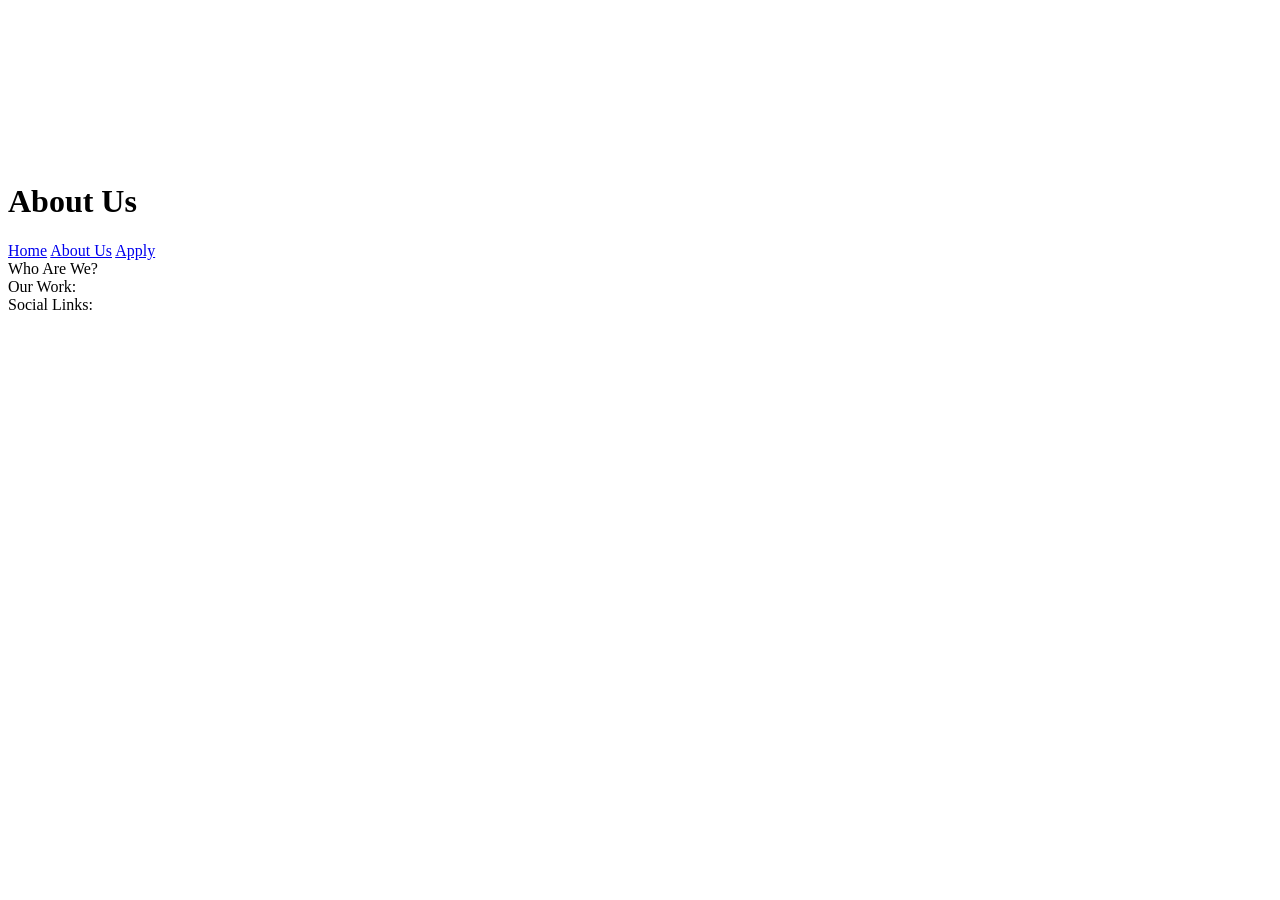
==== aboutus.html @ 1f3c87d3 "Initial Upload" ====
<!DOCTYPE html>
<html lang="en">
<!--Creates the webpage-->

<video autoplay muted loop playsinline class="bg-video">
    <source src="BEANS Loop-1.mp4" type="video/mp4">
</video>

<head>
    <link rel="stylesheet" href="style.css">
</head>

<body>
    <header class="navbar">
        <h1>About Us</h1>
        <nav>
            <a href="index.html" id="nav-buttons">Home</a>
            <a href="aboutus.html" id="nav-buttons" class="active">About Us</a>
            <a href="apply.html", target="" id="nav-buttons"> Apply</a>
        
        </nav> 

    </header>
    <div class="bigbox"> 
        <div class="Who-Are-We-box"> Who Are We?</div>
        <div class="our-work-box">Our Work: </div>
        <div class="social-links-box">Social Links: </div>

    </div>

</body>

</html>
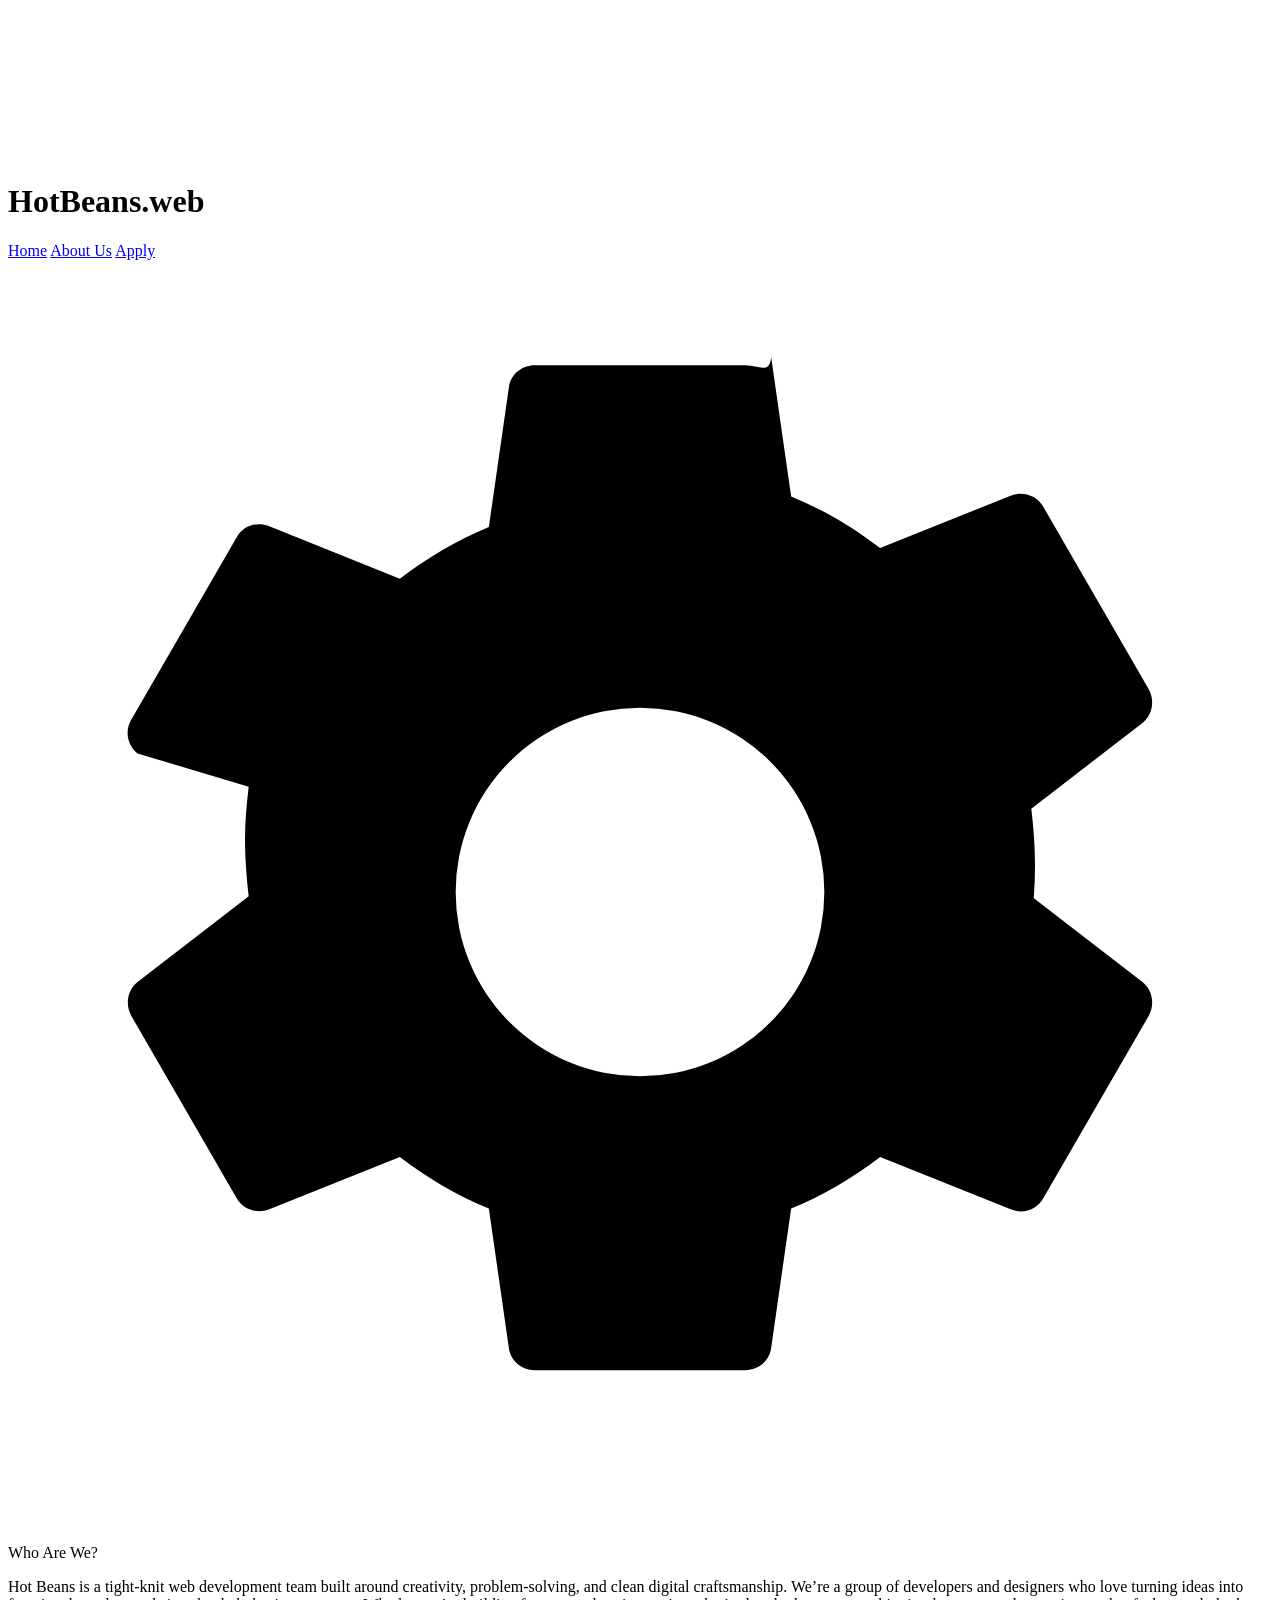
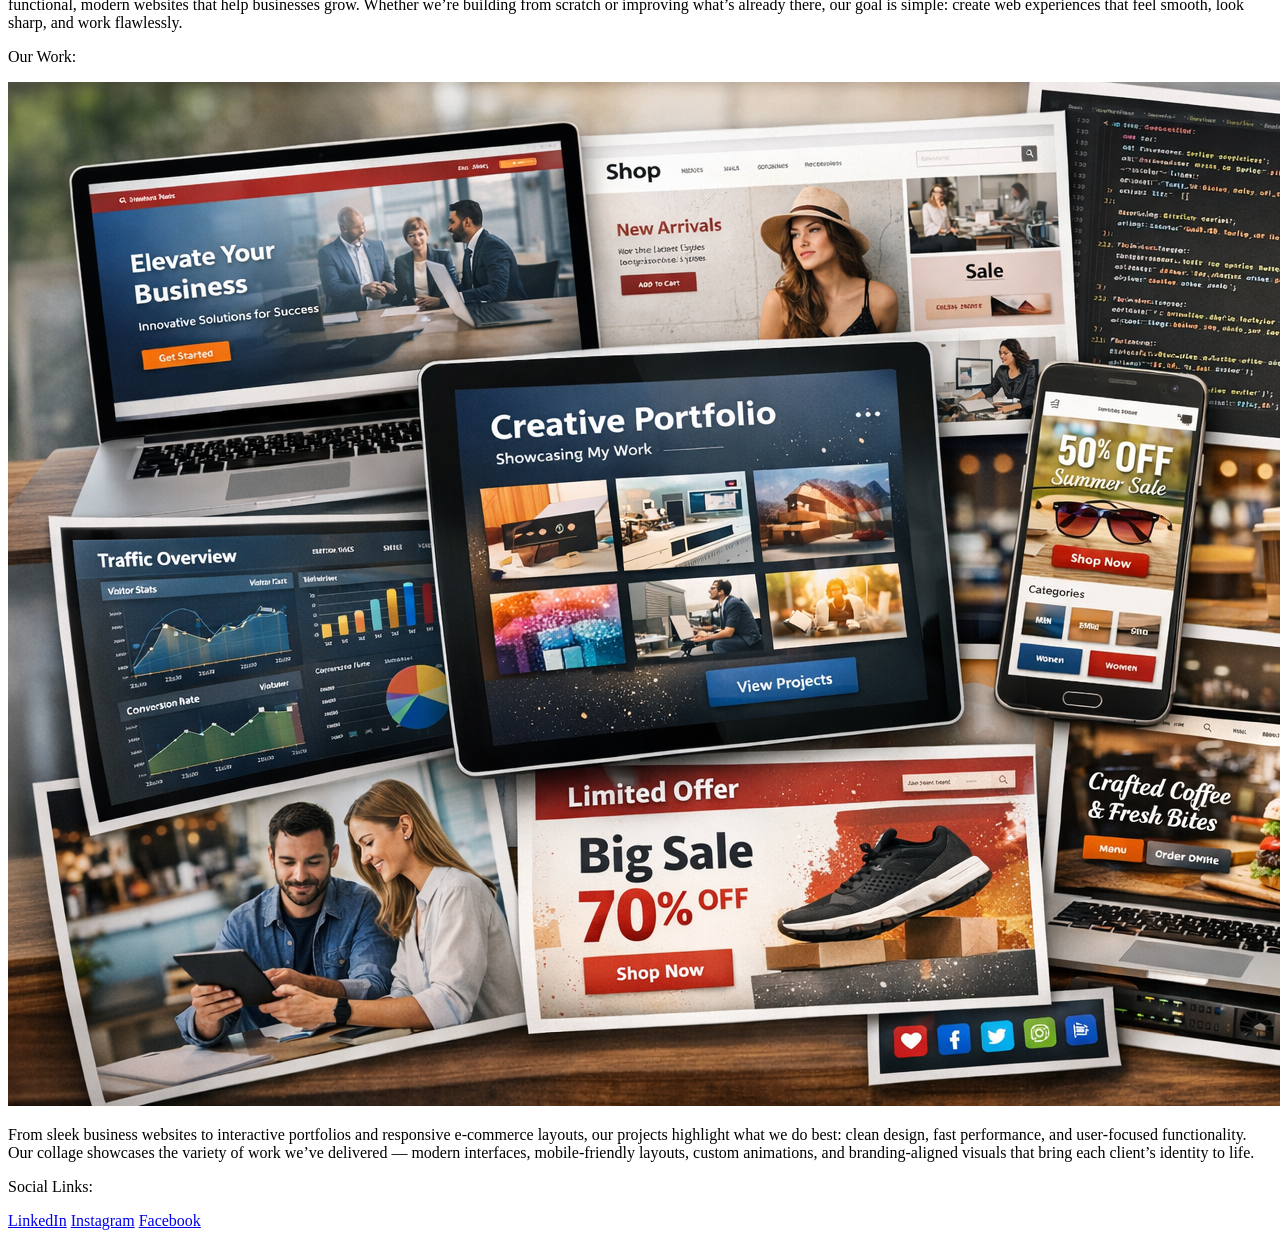
==== commit 9c2a60e9: "Version 2" ====
--- a/aboutus.html
+++ b/aboutus.html
@@ -1,33 +1,49 @@
 <!DOCTYPE html>
 <html lang="en">
-<!--Creates the webpage-->
-
-<video autoplay muted loop playsinline class="bg-video">
-    <source src="BEANS Loop-1.mp4" type="video/mp4">
-</video>
 
 <head>
+    <meta name="viewport" content="width=device-width, initial-scale=1.0">
     <link rel="stylesheet" href="style.css">
 </head>
 
 <body>
+    <video autoplay muted loop playsinline class="bg-video">
+        <source src="BEANS Loop-1.mp4" type="video/mp4">
+    </video>
+
     <header class="navbar">
-        <h1>About Us</h1>
+        <h1>HotBeans.web</h1>
         <nav>
             <a href="index.html" id="nav-buttons">Home</a>
             <a href="aboutus.html" id="nav-buttons" class="active">About Us</a>
-            <a href="apply.html", target="" id="nav-buttons"> Apply</a>
-        
-        </nav> 
+            <a href="apply.html" id="nav-buttons">Apply</a>
+        </nav>
+        <svg class="gear" viewBox="0 0 24 24" xmlns="http://www.w3.org/2000/svg">
+          <path d="M12 15.5A3.5 3.5 0 0 1 8.5 12 3.5 3.5 0 0 1 12 8.5a3.5 3.5 0 0 1 3.5 3.5 3.5 3.5 0 0 1-3.5 3.5m7.43-2.92c.04-.34.07-.69.07-1.08s-.03-.74-.07-1.08l2.11-1.63c.19-.15.24-.42.12-.64l-2-3.46c-.12-.22-.39-.3-.61-.22l-2.49 1c-.52-.4-1.08-.73-1.69-.98l-.38-2.65C14.46 2.18 14.25 2 14 2h-4c-.25 0-.46.18-.49.42l-.38 2.65c-.61.25-1.17.59-1.69.98l-2.49-1c-.23-.09-.49 0-.61.22l-2 3.46c-.13.22-.07.49.12.64L4.57 10c-.04.34-.07.67-.07 1s.03.74.07 1.08l-2.11 1.63c-.19.15-.24.42-.12.64l2 3.46c.12.22.39.3.61.22l2.49-1c.52.4 1.08.73 1.69.98l.38 2.65c.03.24.24.42.49.42h4c.25 0 .46-.18.49-.42l.38-2.65c.61-.25 1.17-.58 1.69-.98l2.49 1c.23.09.49 0 .61-.22l2-3.46c.12-.22.07-.49-.12-.64l-2.11-1.63z"/>
+        </svg>
+    </header>
 
-    </header>
-    <div class="bigbox"> 
-        <div class="Who-Are-We-box"> Who Are We?</div>
-        <div class="our-work-box">Our Work: </div>
-        <div class="social-links-box">Social Links: </div>
+    <div class="bigbox-aboutus">
+
+        <div class="about-box">
+            <p class="about-title">Who Are We?</p>
+            <p class="about-body">Hot Beans is a tight‑knit web development team built around creativity, problem‑solving, and clean digital craftsmanship. We’re a group of developers and designers who love turning ideas into functional, modern websites that help businesses grow. Whether we’re building from scratch or improving what’s already there, our goal is simple: create web experiences that feel smooth, look sharp, and work flawlessly.</p>
+        </div>
+
+        <div class="about-box">
+            <p class="about-title">Our Work:</p>
+            <img src="Our Work.png" alt="Our Work" id="our-work-img">
+            <p class="about-body">From sleek business websites to interactive portfolios and responsive e‑commerce layouts, our projects highlight what we do best: clean design, fast performance, and user‑focused functionality. Our collage showcases the variety of work we’ve delivered — modern interfaces, mobile‑friendly layouts, custom animations, and branding‑aligned visuals that bring each client’s identity to life.</p>
+        </div>
+
+        <div class="about-box">
+            <p class="about-title">Social Links:</p>
+            <a href="https://www.linkedin.com/company/hotbeansweb/" target="_blank" class="social-link">LinkedIn</a>
+            <a href="https://www.instagram.com/hotbeansweb/" target="_blank" class="social-link">Instagram</a>
+            <a href="https://www.facebook.com/hotbeansweb" target="_blank" class="social-link">Facebook</a>
+        </div>
 
     </div>
 
 </body>
-
-</html>
+</html>
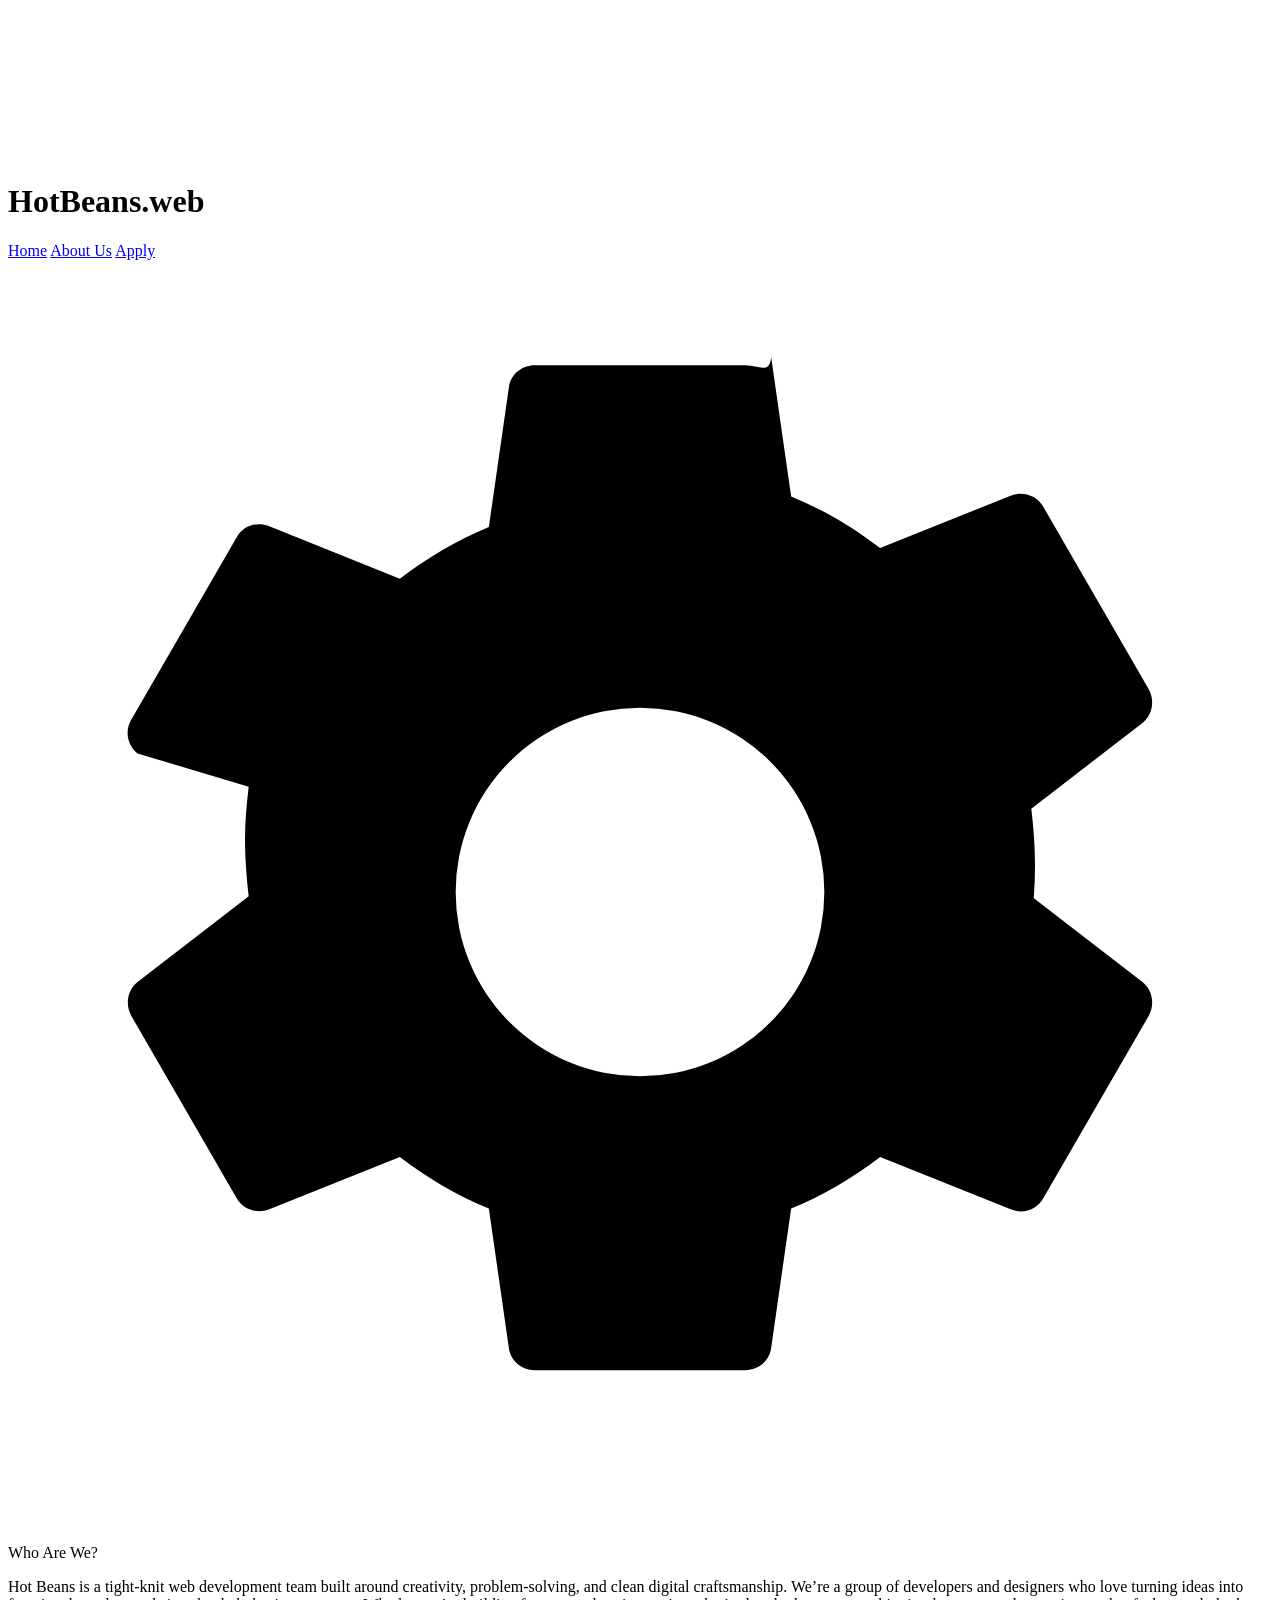
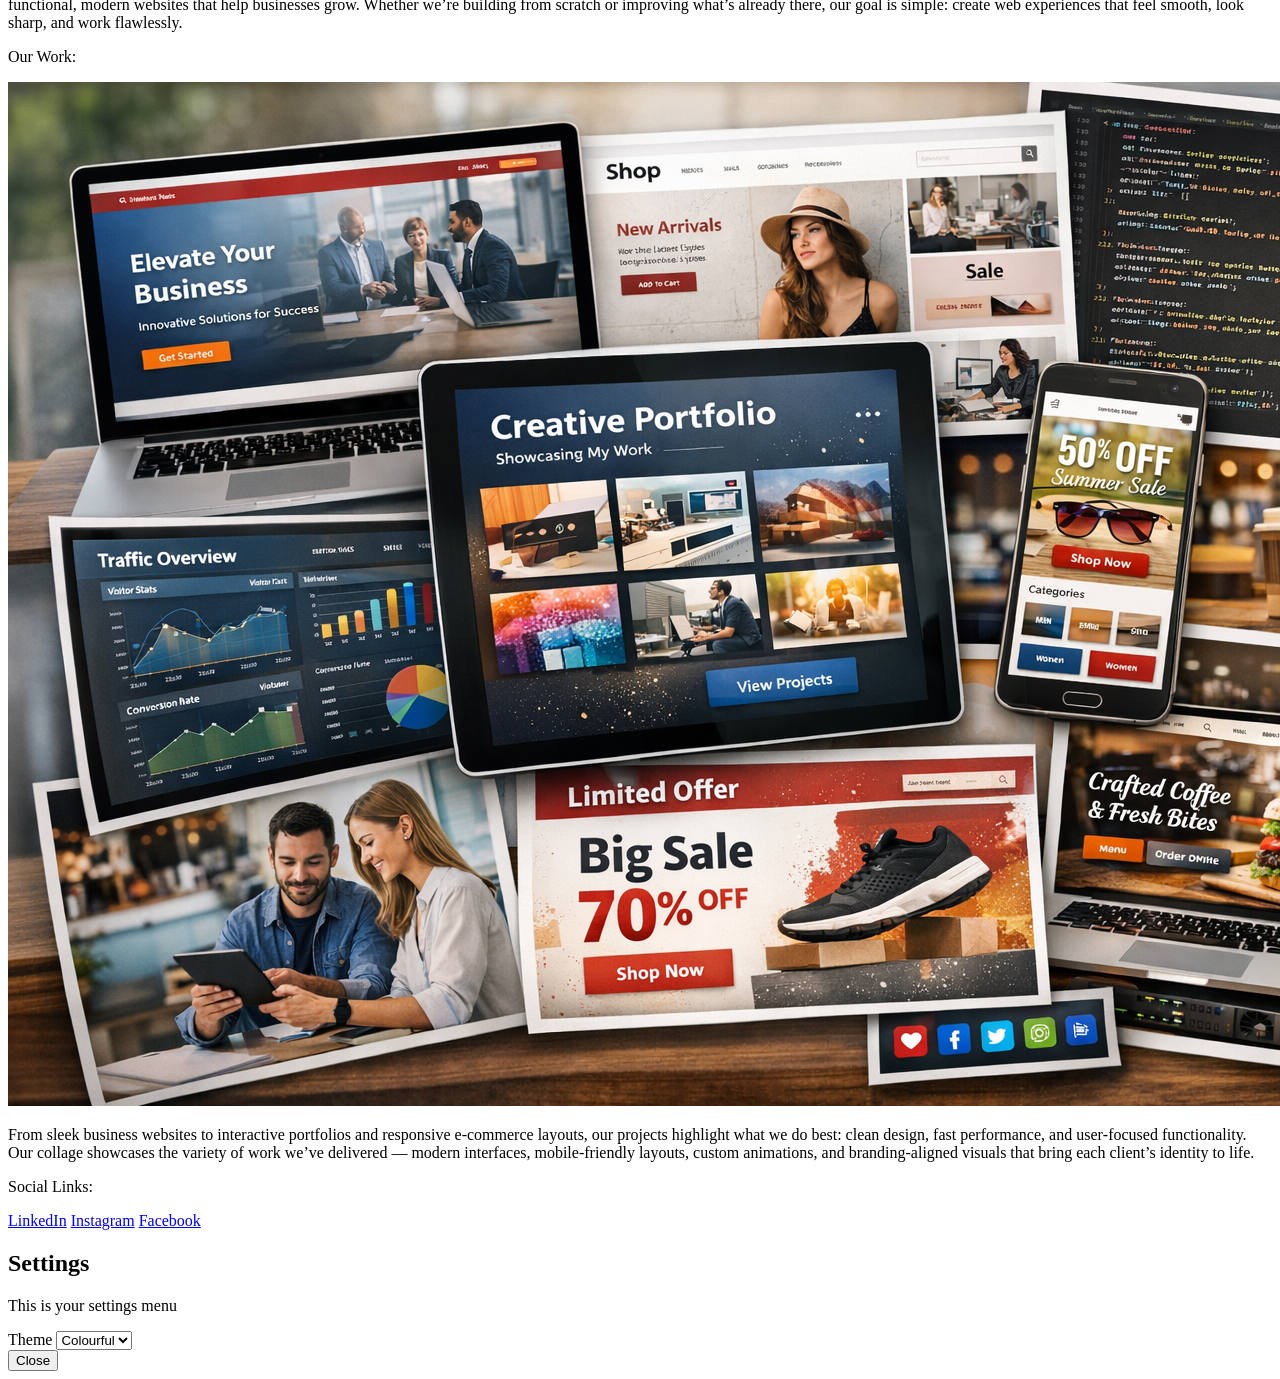
==== commit 050d4334: "Week 5 With Everything" ====
--- a/aboutus.html
+++ b/aboutus.html
@@ -13,12 +13,14 @@
 
     <header class="navbar">
         <h1>HotBeans.web</h1>
-        <nav>
-            <a href="index.html" id="nav-buttons">Home</a>
-            <a href="aboutus.html" id="nav-buttons" class="active">About Us</a>
-            <a href="apply.html" id="nav-buttons">Apply</a>
-        </nav>
-        <svg class="gear" viewBox="0 0 24 24" xmlns="http://www.w3.org/2000/svg">
+        <div class="nav-right">
+            <nav>
+                <a href="index.html" class="nav-buttons">Home</a>
+                <a href="aboutus.html" class="nav-buttons-active">About Us</a>
+                <a href="apply.html" class="nav-buttons">Apply</a>
+            </nav>
+        </div>
+        <svg class="gear" onclick="openSettings()" viewBox="0 0 24 24" xmlns="http://www.w3.org/2000/svg">
           <path d="M12 15.5A3.5 3.5 0 0 1 8.5 12 3.5 3.5 0 0 1 12 8.5a3.5 3.5 0 0 1 3.5 3.5 3.5 3.5 0 0 1-3.5 3.5m7.43-2.92c.04-.34.07-.69.07-1.08s-.03-.74-.07-1.08l2.11-1.63c.19-.15.24-.42.12-.64l-2-3.46c-.12-.22-.39-.3-.61-.22l-2.49 1c-.52-.4-1.08-.73-1.69-.98l-.38-2.65C14.46 2.18 14.25 2 14 2h-4c-.25 0-.46.18-.49.42l-.38 2.65c-.61.25-1.17.59-1.69.98l-2.49-1c-.23-.09-.49 0-.61.22l-2 3.46c-.13.22-.07.49.12.64L4.57 10c-.04.34-.07.67-.07 1s.03.74.07 1.08l-2.11 1.63c-.19.15-.24.42-.12.64l2 3.46c.12.22.39.3.61.22l2.49-1c.52.4 1.08.73 1.69.98l.38 2.65c.03.24.24.42.49.42h4c.25 0 .46-.18.49-.42l.38-2.65c.61-.25 1.17-.58 1.69-.98l2.49 1c.23.09.49 0 .61-.22l2-3.46c.12-.22.07-.49-.12-.64l-2.11-1.63z"/>
         </svg>
     </header>
@@ -32,18 +34,44 @@
 
         <div class="about-box">
             <p class="about-title">Our Work:</p>
-            <img src="Our Work.png" alt="Our Work" id="our-work-img">
+            <img src="Our Work.png" alt="Our Work" class="our-work-img">
             <p class="about-body">From sleek business websites to interactive portfolios and responsive e‑commerce layouts, our projects highlight what we do best: clean design, fast performance, and user‑focused functionality. Our collage showcases the variety of work we’ve delivered — modern interfaces, mobile‑friendly layouts, custom animations, and branding‑aligned visuals that bring each client’s identity to life.</p>
         </div>
 
         <div class="about-box">
             <p class="about-title">Social Links:</p>
-            <a href="https://www.linkedin.com/company/hotbeansweb/" target="_blank" class="social-link">LinkedIn</a>
-            <a href="https://www.instagram.com/hotbeansweb/" target="_blank" class="social-link">Instagram</a>
-            <a href="https://www.facebook.com/hotbeansweb" target="_blank" class="social-link">Facebook</a>
+            <a href="https://www.linkedin.com/company/hotbeansweb2/" target="_blank" class="social-link">LinkedIn</a>
+            <a href="https://www.instagram.com/hotbeansweb2/" target="_blank" class="social-link">Instagram</a>
+            <a href="https://www.facebook.com/hotbeansweb2/" target="_blank" class="social-link">Facebook</a>
         </div>
 
     </div>
 
+
+
+    <!-- overlay -->
+    <div class="overlay" id="overlay"></div>
+
+    <!-- settings modal -->
+    <div class="settings-modal" id="settingsModal">
+        
+        <h2>Settings</h2>
+        <p>This is your settings menu</p>
+
+        <div class="setting-item">
+    <label>Theme</label>
+
+        <select id="themeSelect" class="dropdown">
+            <option value="light">Colourful</option>
+            <option value="dark">Dark</option>
+
+        </select>
+    </div>
+
+        <button onclick="closeSettings()">Close</button>
+    </div>
+
+
+<script src="script.js"></script>
 </body>
 </html>
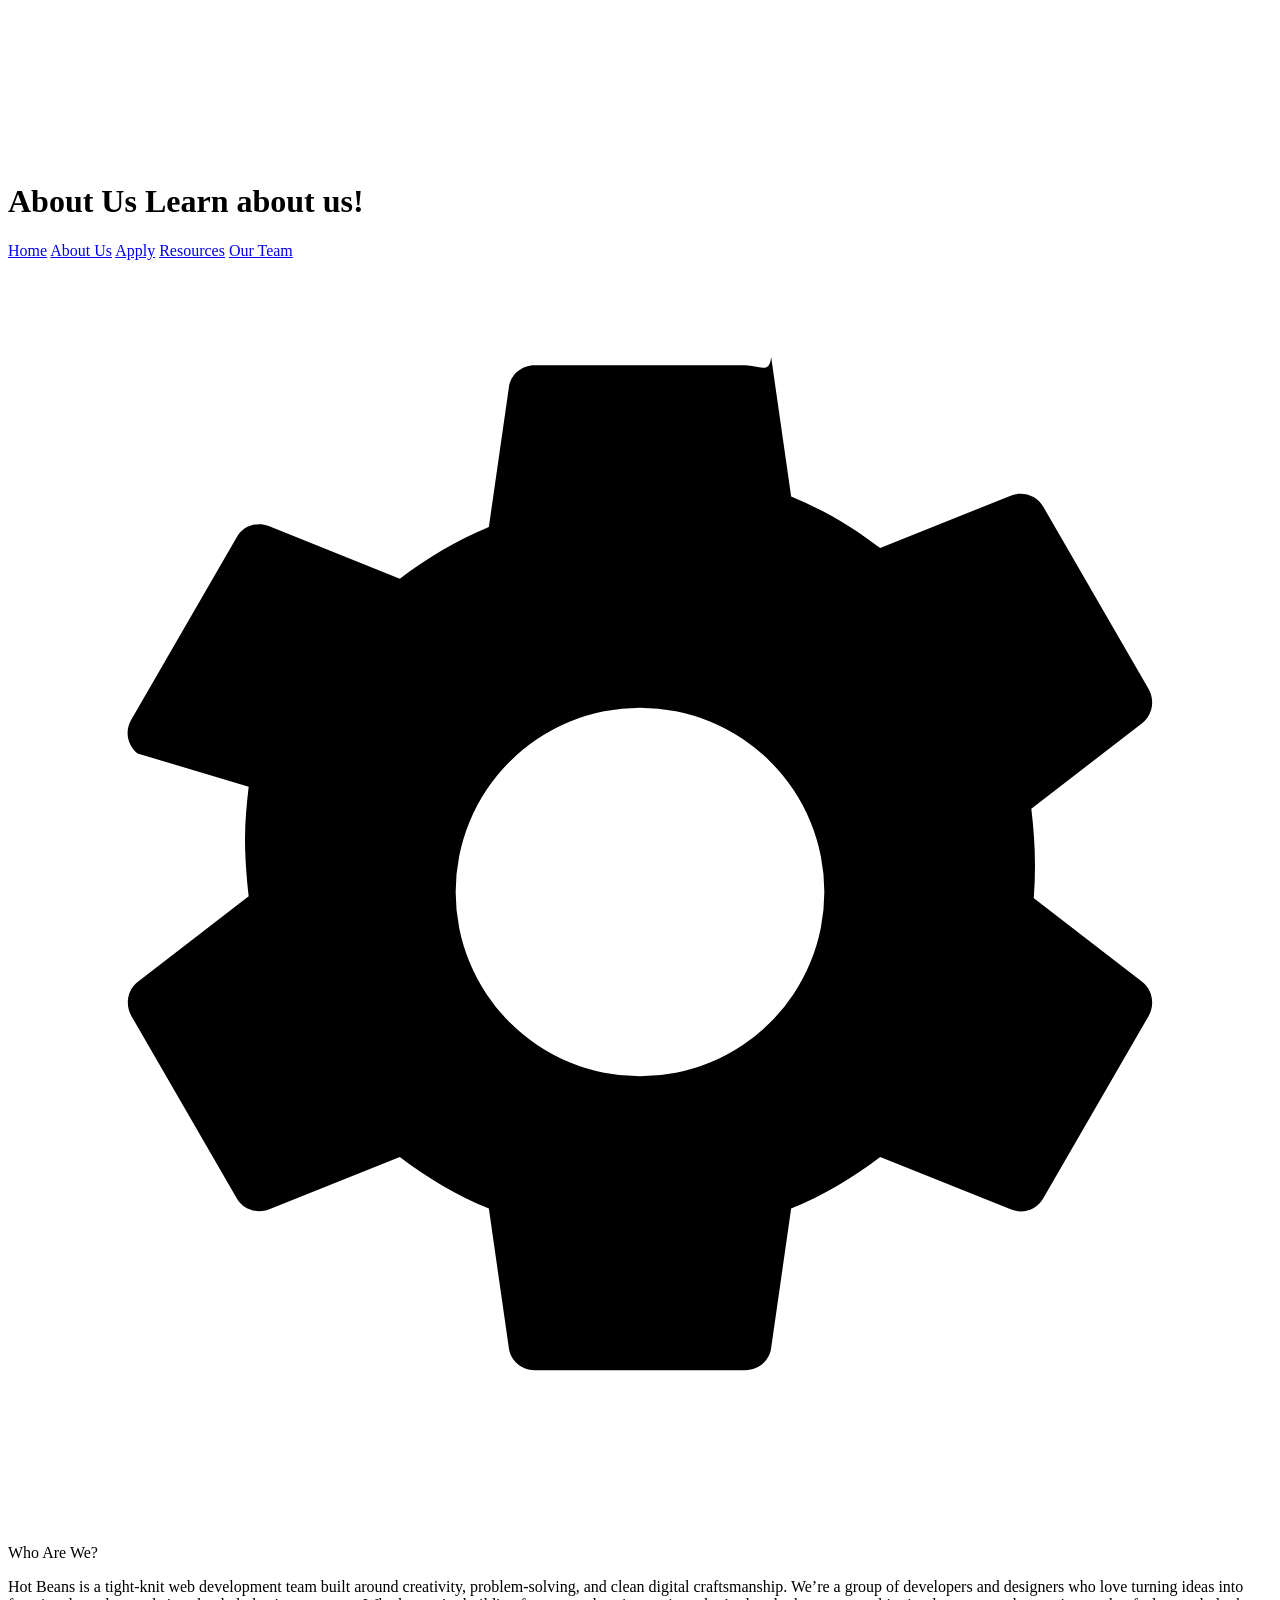
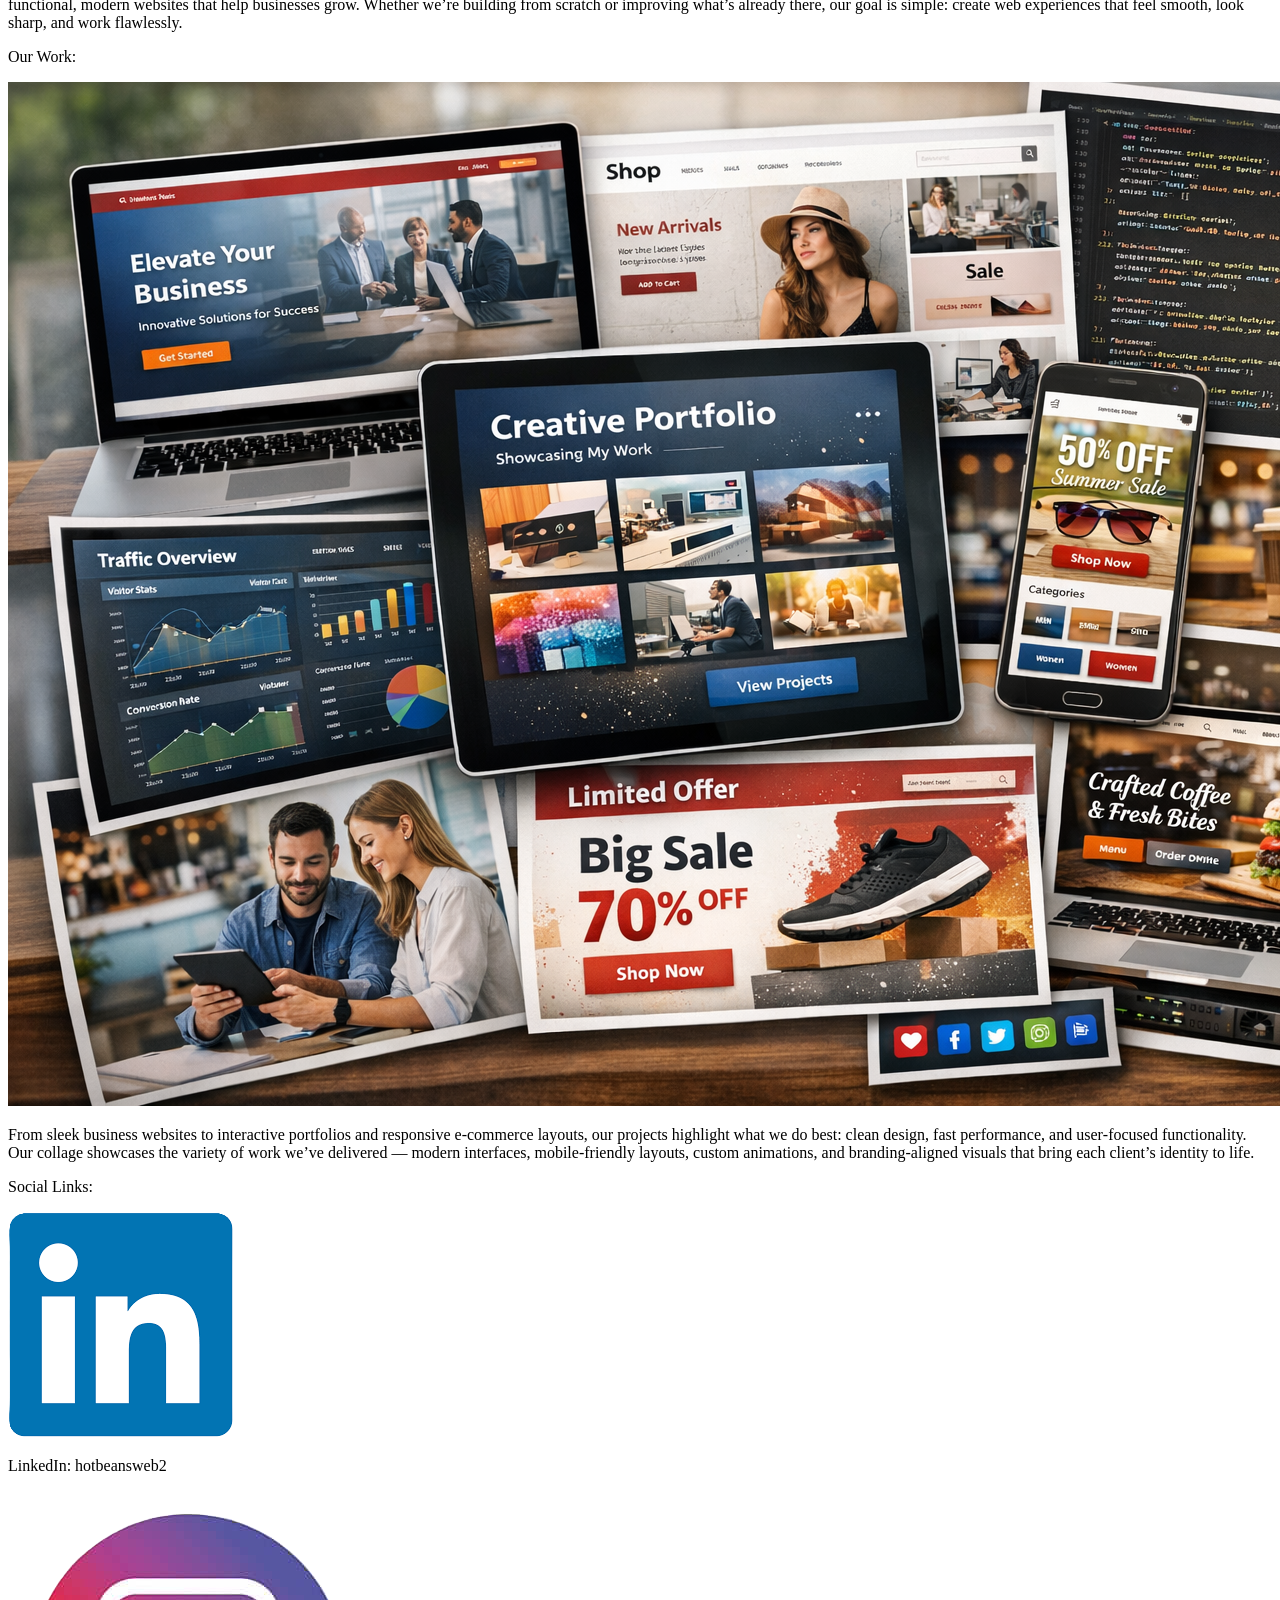
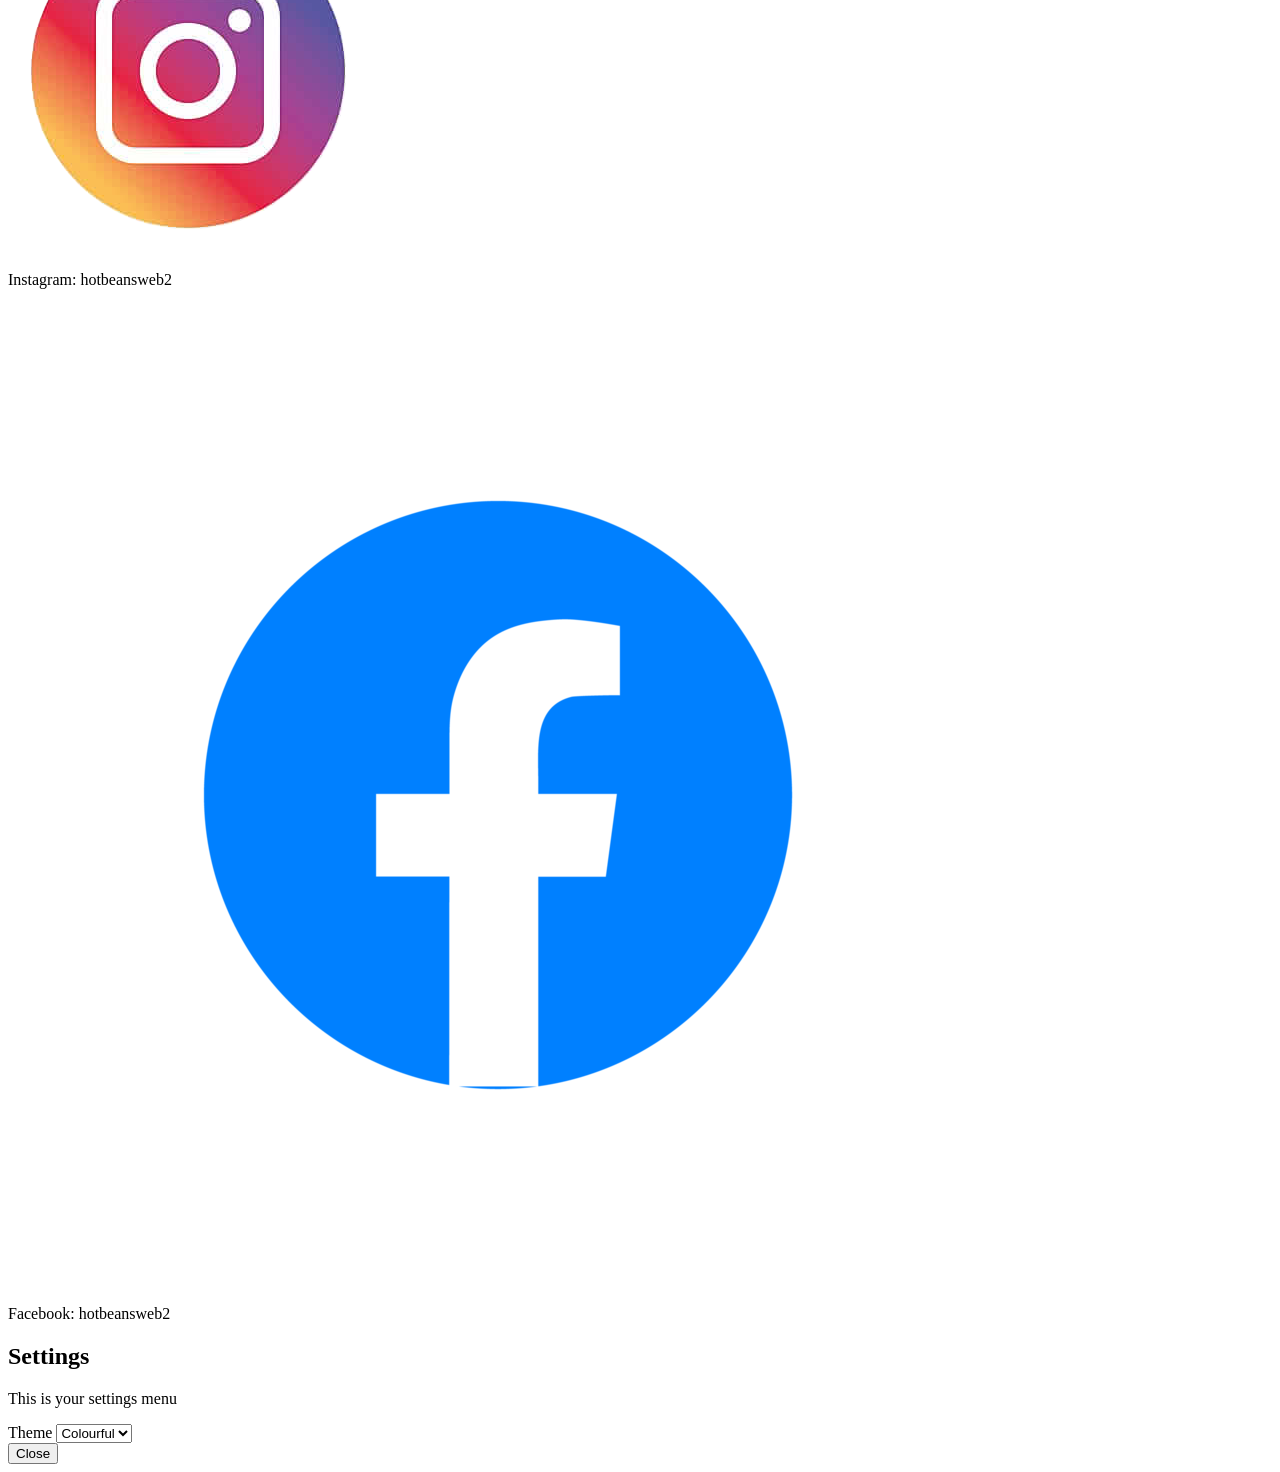
==== commit eabdfafa: "Week 5 Friday" ====
--- a/aboutus.html
+++ b/aboutus.html
@@ -12,13 +12,18 @@
     </video>
 
     <header class="navbar">
-        <h1>HotBeans.web</h1>
+        <h1>About Us
+            <span class="nav-subtitle">Learn about us!</span>
+        </h1>
         <div class="nav-right">
-            <nav>
-                <a href="index.html" class="nav-buttons">Home</a>
-                <a href="aboutus.html" class="nav-buttons-active">About Us</a>
-                <a href="apply.html" class="nav-buttons">Apply</a>
-            </nav>
+        <nav>
+            <a href="index.html" class="nav-buttons">Home</a>
+            <a href="aboutus.html" class="nav-buttons-active">About Us</a>
+            <a href="apply.html" class="nav-buttons"> Apply</a>
+            <a href="resources.html" class="nav-buttons"> Resources</a>
+            <a href="ourteam.html" class="nav-buttons"> Our Team</a>
+        
+        </nav> 
         </div>
         <svg class="gear" onclick="openSettings()" viewBox="0 0 24 24" xmlns="http://www.w3.org/2000/svg">
           <path d="M12 15.5A3.5 3.5 0 0 1 8.5 12 3.5 3.5 0 0 1 12 8.5a3.5 3.5 0 0 1 3.5 3.5 3.5 3.5 0 0 1-3.5 3.5m7.43-2.92c.04-.34.07-.69.07-1.08s-.03-.74-.07-1.08l2.11-1.63c.19-.15.24-.42.12-.64l-2-3.46c-.12-.22-.39-.3-.61-.22l-2.49 1c-.52-.4-1.08-.73-1.69-.98l-.38-2.65C14.46 2.18 14.25 2 14 2h-4c-.25 0-.46.18-.49.42l-.38 2.65c-.61.25-1.17.59-1.69.98l-2.49-1c-.23-.09-.49 0-.61.22l-2 3.46c-.13.22-.07.49.12.64L4.57 10c-.04.34-.07.67-.07 1s.03.74.07 1.08l-2.11 1.63c-.19.15-.24.42-.12.64l2 3.46c.12.22.39.3.61.22l2.49-1c.52.4 1.08.73 1.69.98l.38 2.65c.03.24.24.42.49.42h4c.25 0 .46-.18.49-.42l.38-2.65c.61-.25 1.17-.58 1.69-.98l2.49 1c.23.09.49 0 .61-.22l2-3.46c.12-.22.07-.49-.12-.64l-2.11-1.63z"/>
@@ -40,9 +45,24 @@
 
         <div class="about-box">
             <p class="about-title">Social Links:</p>
-            <a href="https://www.linkedin.com/company/hotbeansweb2/" target="_blank" class="social-link">LinkedIn</a>
-            <a href="https://www.instagram.com/hotbeansweb2/" target="_blank" class="social-link">Instagram</a>
-            <a href="https://www.facebook.com/hotbeansweb2/" target="_blank" class="social-link">Facebook</a>
+
+            <a href="https://www.linkedin.com/company/hotbeansweb2/" target="_blank">
+            <img src="linkedin-icon.png" alt="LinkedIn" class="social-icon">
+            </a>
+            <p class="social-link">LinkedIn: hotbeansweb2</p>
+            
+            <a href="https://www.instagram.com/hotbeansweb2/" target="_blank">
+            <img src="instagram-icon.png" alt="Instagram" class="social-icon">
+            </a>
+            <p class="social-link">Instagram: hotbeansweb2</p>
+
+            <a href="https://www.facebook.com/hotbeansweb2/" target="_blank">
+            <img src="facebook-icon.png" alt="Facebook" class="social-icon">
+            </a>
+            <p class="social-link">Facebook: hotbeansweb2</p>
+            
+
+            </a>
         </div>
 
     </div>
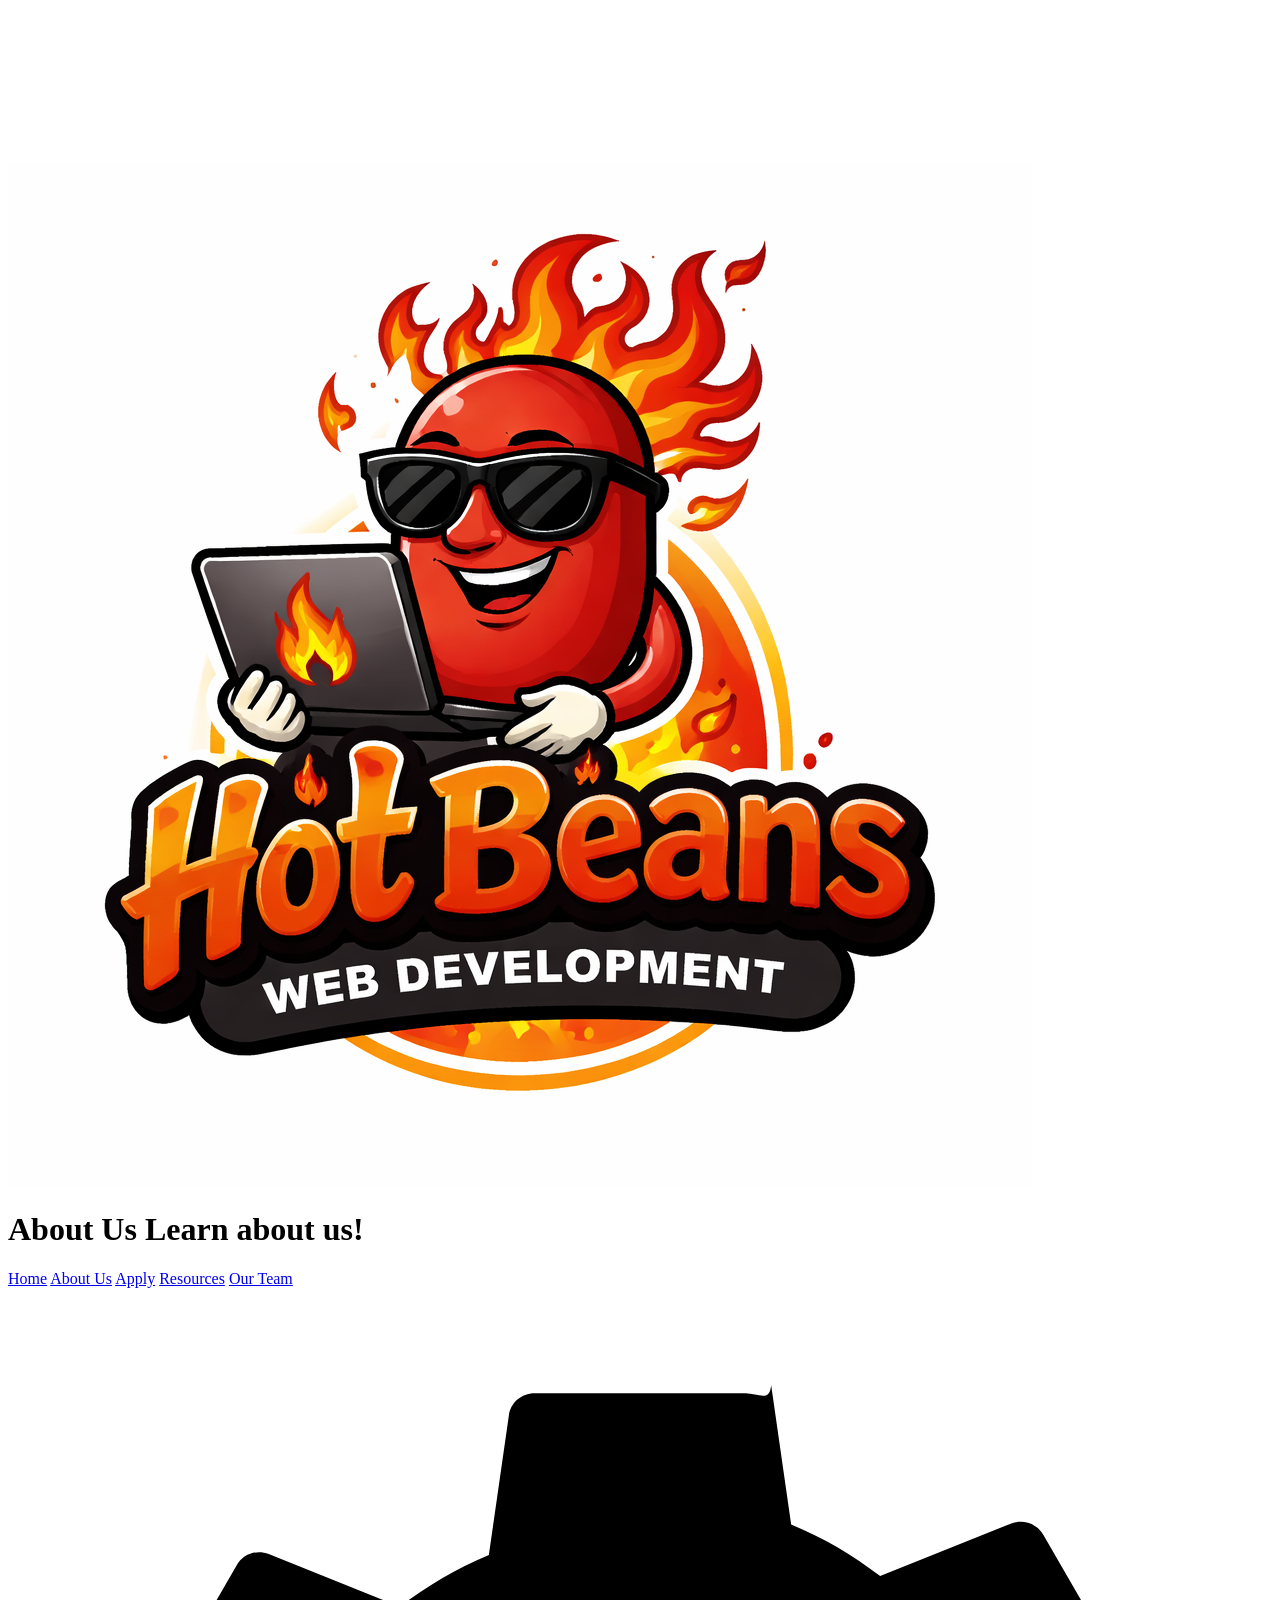
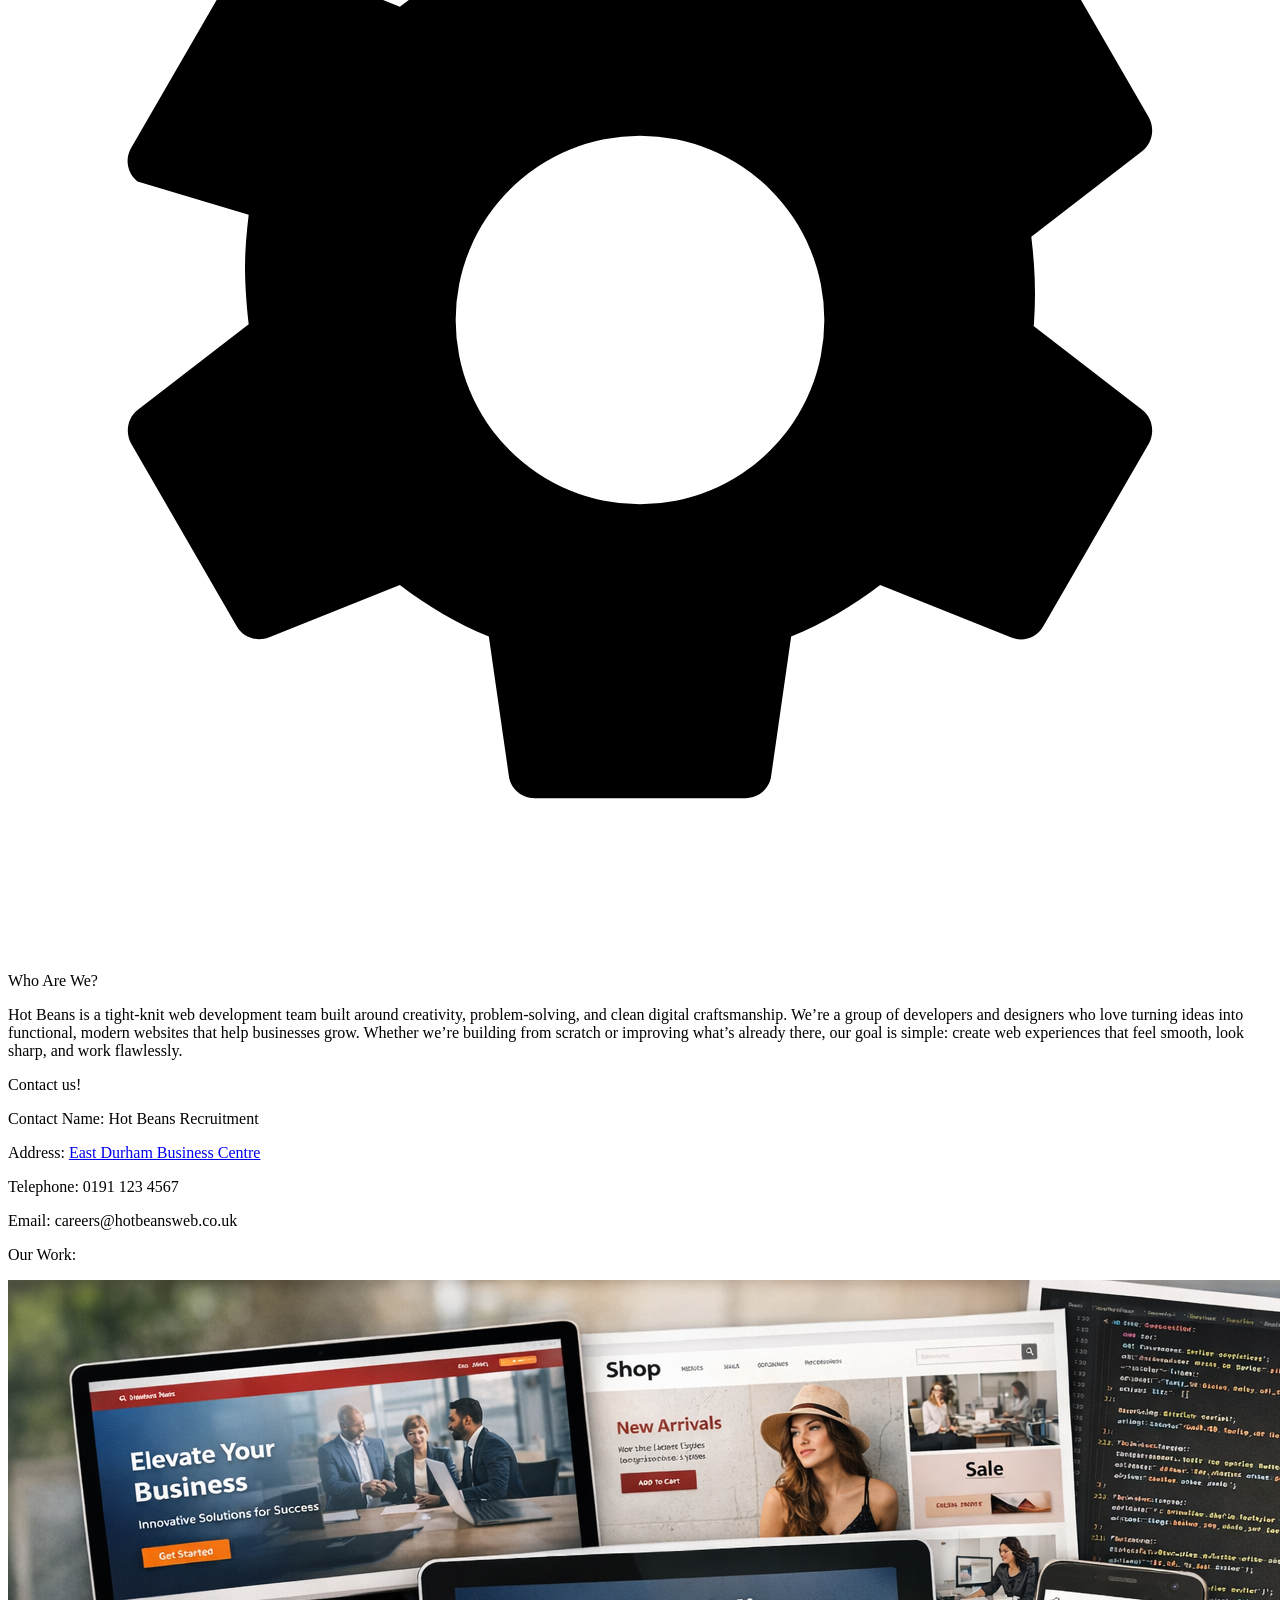
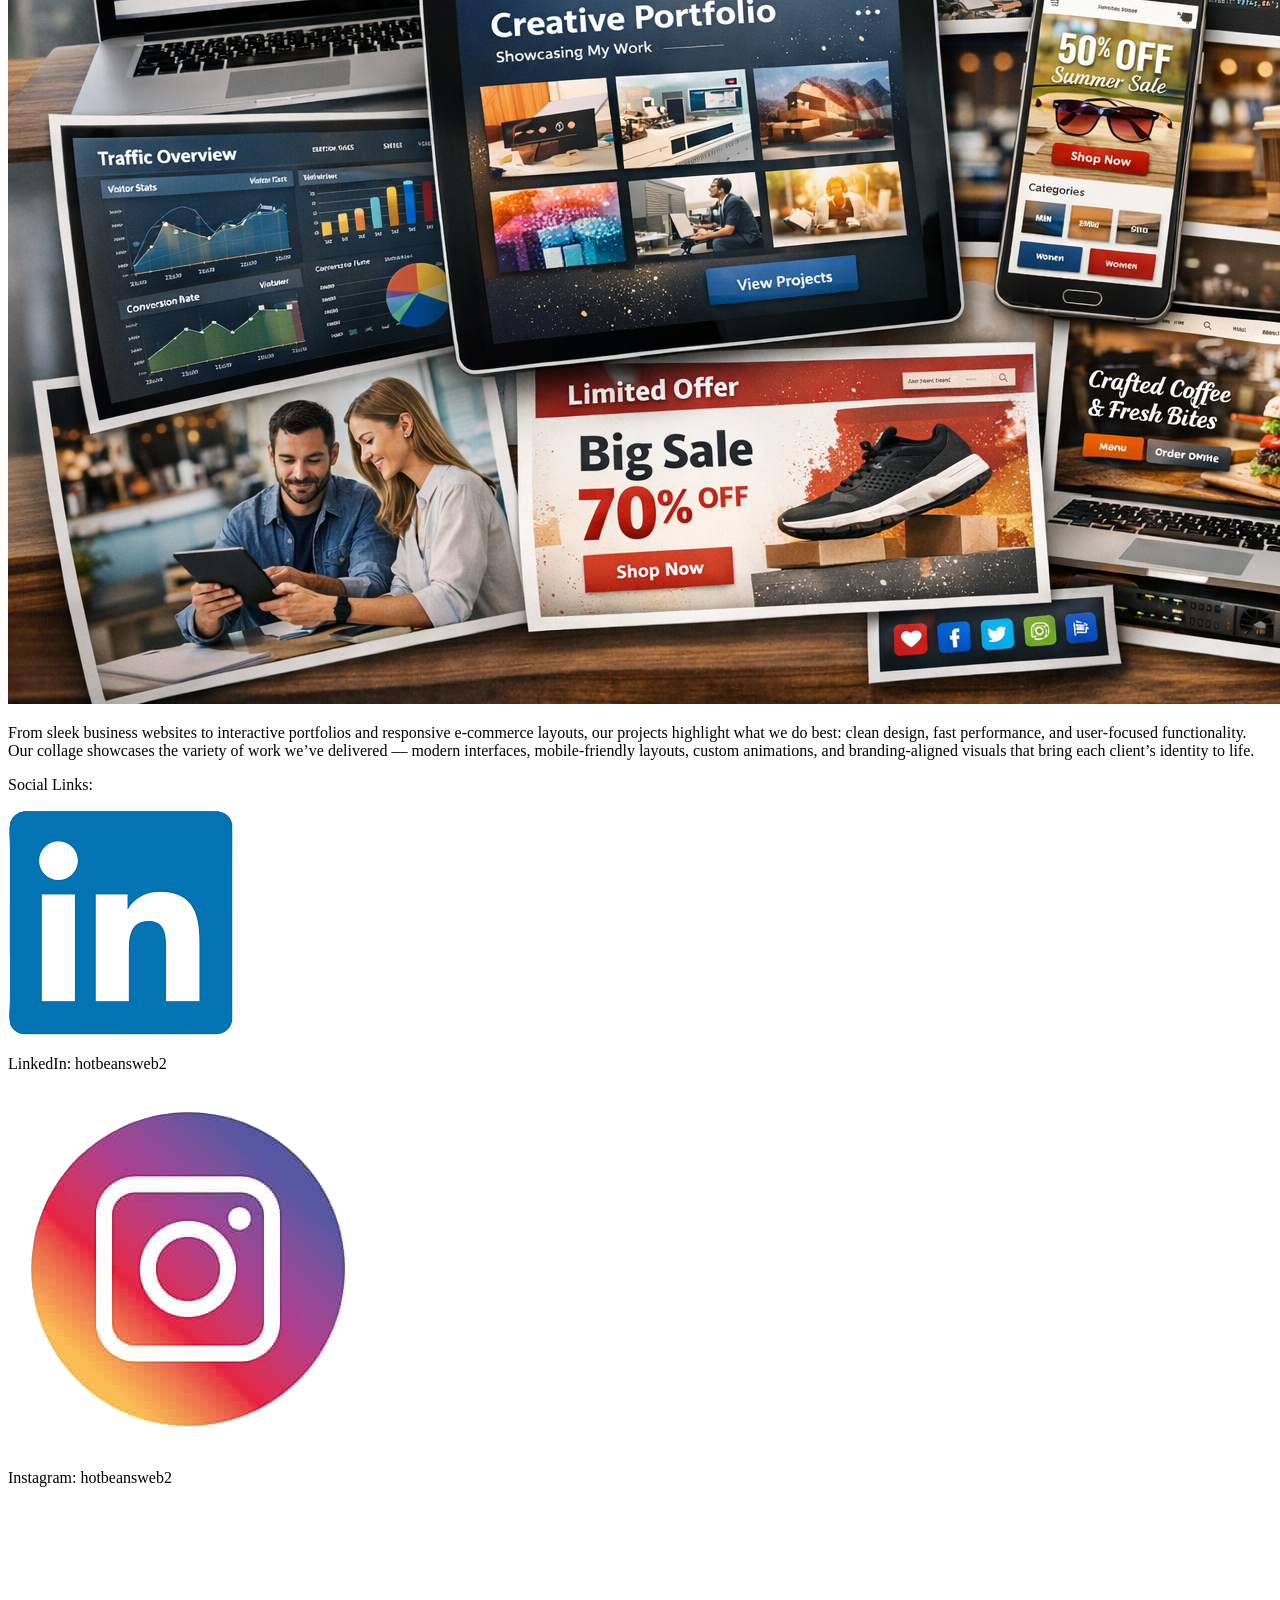
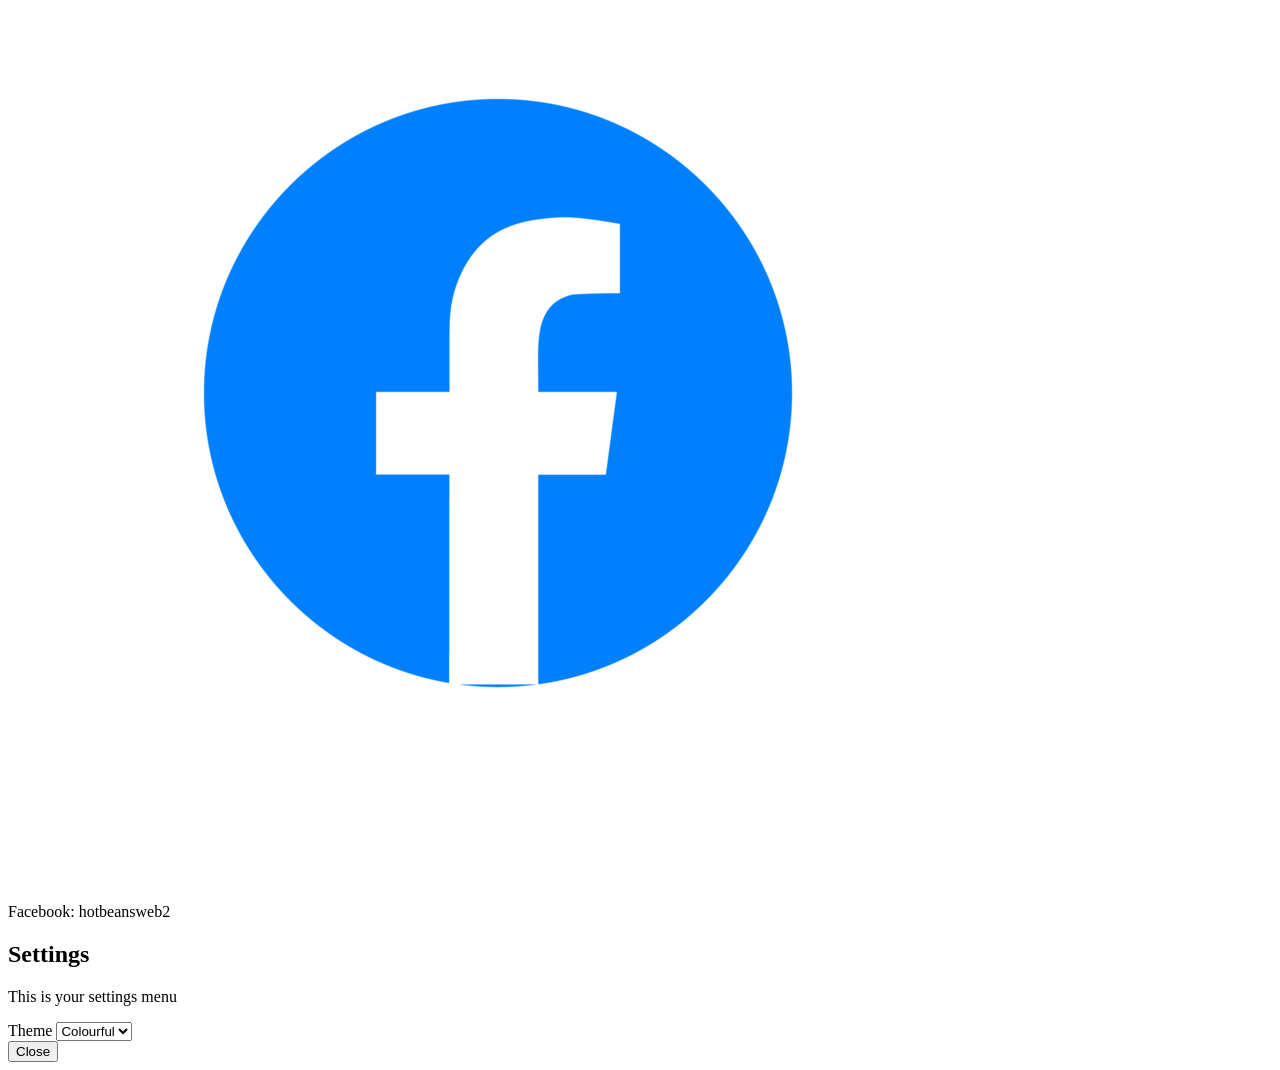
==== commit 214a7104: "Now Meets the Clients Requirments" ====
--- a/aboutus.html
+++ b/aboutus.html
@@ -8,10 +8,11 @@
 
 <body>
     <video autoplay muted loop playsinline class="bg-video">
-        <source src="BEANS Loop-1.mp4" type="video/mp4">
+        <source src="Videos/BEANS Loop-1.mp4" type="video/mp4">
     </video>
 
     <header class="navbar">
+        <img src="Pictures/Logo/Hot Beans Logo AI.png" alt="Hot Beans Logo" class="small-logo">
         <h1>About Us
             <span class="nav-subtitle">Learn about us!</span>
         </h1>
@@ -35,11 +36,22 @@
         <div class="about-box">
             <p class="about-title">Who Are We?</p>
             <p class="about-body">Hot Beans is a tight‑knit web development team built around creativity, problem‑solving, and clean digital craftsmanship. We’re a group of developers and designers who love turning ideas into functional, modern websites that help businesses grow. Whether we’re building from scratch or improving what’s already there, our goal is simple: create web experiences that feel smooth, look sharp, and work flawlessly.</p>
+            <p class="about-title">Contact us!</p>
+            <p class="about-body">Contact Name: Hot Beans Recruitment</p>
+            <p class="about-body">
+                Address: 
+                    <a href="https://maps.app.goo.gl/ed8GL2fWqQr6TaDF8" target="_blank">
+                    East Durham Business Centre
+                </a>
+            </p>
+            <p class="about-body">Telephone: 0191 123 4567</p>
+            <p class="about-body">Email: careers@hotbeansweb.co.uk</p>
+
         </div>
 
         <div class="about-box">
             <p class="about-title">Our Work:</p>
-            <img src="Our Work.png" alt="Our Work" class="our-work-img">
+            <img src="Pictures/Other/Our Work.png" alt="Our Work" class="our-work-img">
             <p class="about-body">From sleek business websites to interactive portfolios and responsive e‑commerce layouts, our projects highlight what we do best: clean design, fast performance, and user‑focused functionality. Our collage showcases the variety of work we’ve delivered — modern interfaces, mobile‑friendly layouts, custom animations, and branding‑aligned visuals that bring each client’s identity to life.</p>
         </div>
 
@@ -47,17 +59,17 @@
             <p class="about-title">Social Links:</p>
 
             <a href="https://www.linkedin.com/company/hotbeansweb2/" target="_blank">
-            <img src="linkedin-icon.png" alt="LinkedIn" class="social-icon">
+            <img src="Pictures/Icons/linkedin-icon.png" alt="LinkedIn" class="social-icon">
             </a>
             <p class="social-link">LinkedIn: hotbeansweb2</p>
             
             <a href="https://www.instagram.com/hotbeansweb2/" target="_blank">
-            <img src="instagram-icon.png" alt="Instagram" class="social-icon">
+            <img src="Pictures/Icons/instagram-icon.png" alt="Instagram" class="social-icon">
             </a>
             <p class="social-link">Instagram: hotbeansweb2</p>
 
             <a href="https://www.facebook.com/hotbeansweb2/" target="_blank">
-            <img src="facebook-icon.png" alt="Facebook" class="social-icon">
+            <img src="Pictures/Icons/facebook-icon.png" alt="Facebook" class="social-icon">
             </a>
             <p class="social-link">Facebook: hotbeansweb2</p>
             
